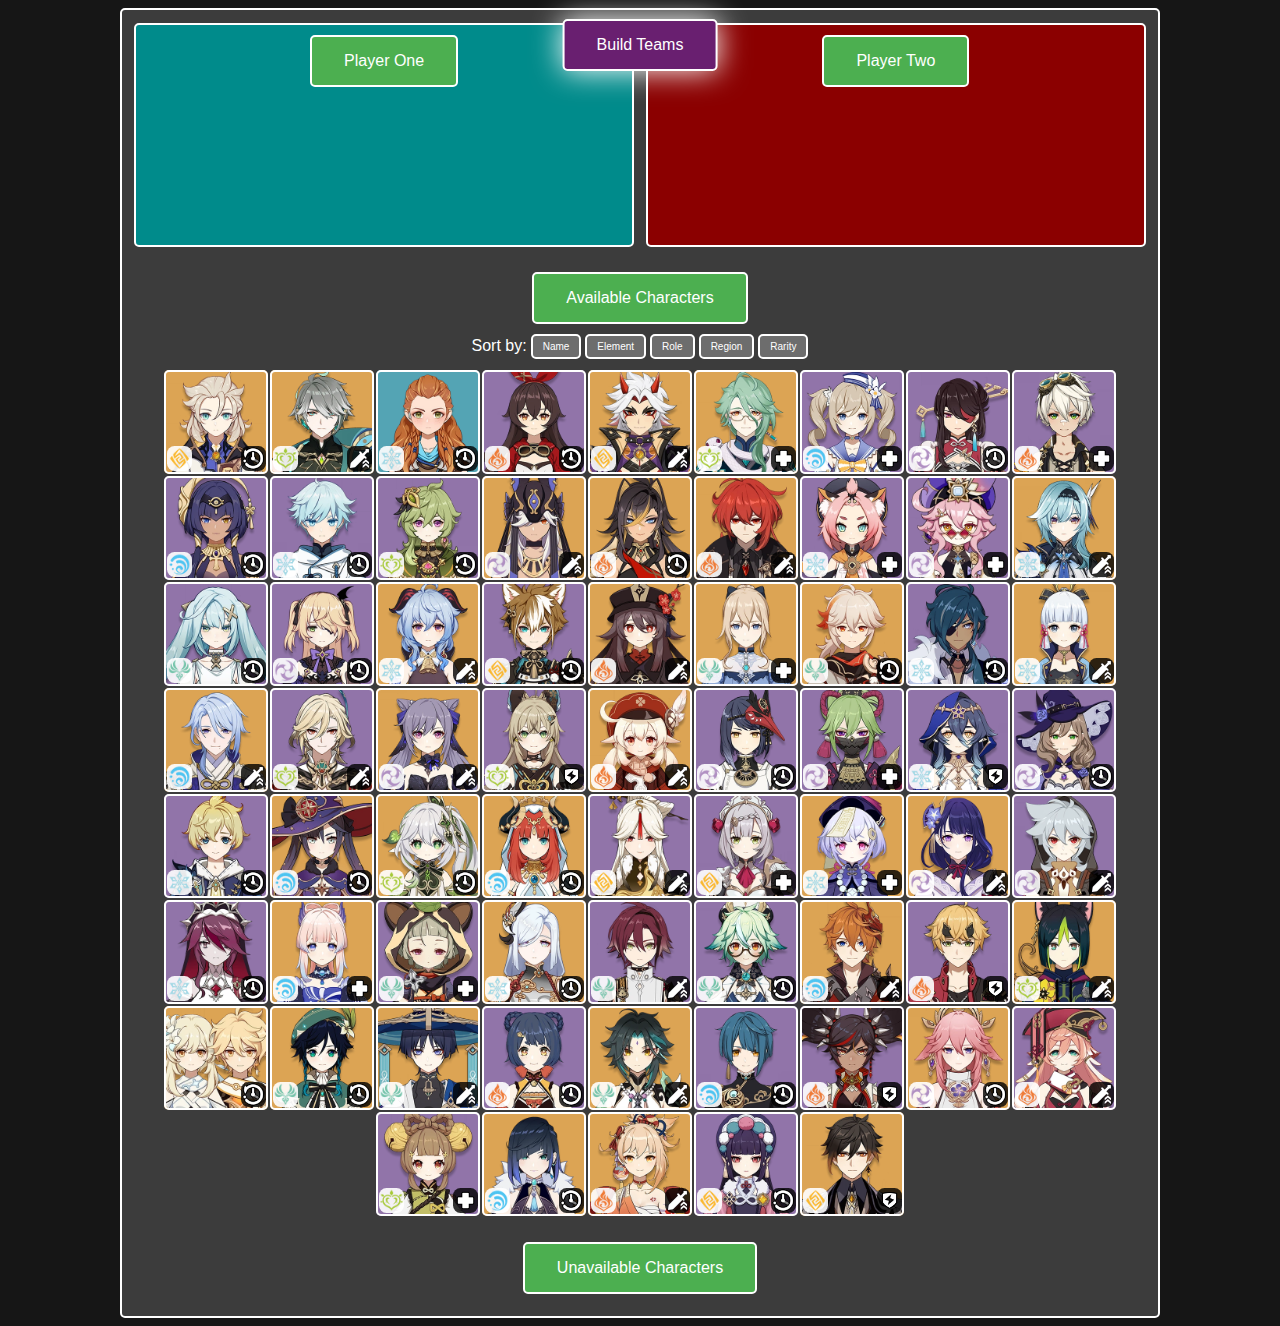
==== index.html @ ef7fba89 "rarity sort + reverse sort" ====
<html>
<head>
    <title>Genshin Impact Character Draft</title>
    <link type="text/css" rel="stylesheet" href="resource/style.css">
</head>
<body>
    <div class="draft-frame">
        <button id="goto-abyss" class="draft-button top-button disabled-button">Build Teams</button>
        <div class="draft-window">
            <div id="window-p1" class="draft-selected player-1-window">
                <button id="button-p1" class="draft-button">Player One</button>
                <div id="character-pool-p1" class="character-window drag-sort-enable"></div>
            </div>
            <div id="window-p2" class="draft-selected player-2-window">
                <button id="button-p2" class="draft-button">Player Two</button>
                <div id="character-pool-p2" class="character-window drag-sort-enable"></div>
            </div>
        </div>
        <div class="character-pool-frame">
            <button id="button-avail" class="draft-button">Available Characters</button>
            <div id="sort-options" class="sort-options">
                <span id="sort-text" class="sort-label">Sort by: </span>
                <button id="sort-by-name" class="sort-button">Name</button>
                <button id="sort-by-element" class="sort-button">Element</button>
                <button id="sort-by-role" class="sort-button">Role</button>
                <button id="sort-by-region" class="sort-button">Region</button>
                <button id="sort-by-star_rarity" class="sort-button">Rarity</button>
                
            </div>
            <div id="character-pool-available" class="character-window drag-sort-enable">
                <!-- all character portraits get populated here -->
            </div>
        </div>
        <div class="character-pool-frame">
            <button id="button-unavail" class="draft-button">Unavailable Characters</button>
            <div id="character-pool-unavailable" class="character-window drag-sort-enable">

            </div>
        </div>
    </div>

    <script src="resource/drag.js"></script>
    <script src="resource/draft.js"></script>
</body>
</html>
---- resource/style.css ----
body {
    background-color: rgb(22, 22, 22)
}

.draft-frame {
    width: 80%;
    background-color: rgb(60, 60, 60);
    margin: auto;
    border: 2px solid rgb(255, 255, 255);
    border-radius: 5px;
    padding: 1%;
}

.draft-window {
    color: white;
    min-height: 200px;
    text-align: center;
    width: 100%;
    display: flex;
    flex-direction: row;
    flex-wrap: wrap;
    align-items: center;
    justify-content: space-between;
}

.draft-selected {
    display: inline-block;
    vertical-align: top;
    border: 2px solid white;
    border-radius: 5px;
    width: 49%;
    min-height: 200px;
    padding-top: 10px;
    padding-bottom: 10px;
}

/*
.draft-selected > .character-window > .character-icon:first-child {
    box-shadow: 0 0 30px white;
}
*/

.character-pool-frame > button {
    margin-bottom: 10px;
}

.draft-selected > button {
    margin-bottom: 10px;
}

.player-1-window {
    background-color: darkcyan
}

.player-2-window {
    background-color: darkred
}

.character-pool-frame {
    text-align: center;
    color: white;
    padding-top: 25px;
}

.character-window {
    display: flex;
    flex-direction: row;
    flex-wrap: wrap;
    align-items: center;
    justify-content: center;
}

.character-icon {
    border-radius: 5px;
    margin: 1px;
    transition-duration: 0.4s;
}

.character-icon:hover {
    box-shadow: 0 0 30px white;
}

.character-icon > img.char-icon {
    border-radius: 5px;
    border: 2px solid white;
    width: 100px;
    height: auto;
}

.character-icon > img.element-icon {
    position: relative;
    margin-right: -25px;
    height: auto;
    width: 25px;
    border-radius: 30%;
    background-color: rgba(255,255,255,0.9);
    left: -101px;
    bottom: 3px;
    z-index: 1;
}

.character-icon > img.role-icon {
    position: relative;
    margin-right: -25px;
    height: auto;
    width: 25px;
    border-radius: 30%;
    background-color: rgba(0,0,0,0.8);
    left: -27px;
    bottom: 3px;
    z-index: 1;
}

.character-icon.five-star {
    background-color: #dca454
}

.character-icon.four-star {
    background-color: #9174a9
}

.character-icon.three-star {
    background-color: #54a4b4 
}

.draft-button {
    background-color: #4caf50;
    border: 2px solid white;
    border-radius: 5px;
    color: white;
    padding: 15px 32px;
    text-align: center;
    text-decoration: none;
    display: inline-block;
    font-size: 16px;

    transition-duration: 0.4s;
}

.draft-button:hover {
    background-color: white;
    color: black;
    border: 2px solid #4caf50;
}

.draft-button.active {
    background-color: white;
    color: black;
    box-shadow: 0 0 20px white;
}

.top-button {
    position: absolute;
    top: 5%;
    left: 50%;
    transform: translate(-50%, -50%);
    background-color:rgb(105, 31, 112);
    box-shadow: 0 0 30px white;
}

.top-button:hover {
    border: 2px solid rgb(105, 31, 112);
}

.drag-sort-active {
    opacity: 0.3;
}

.sort-options {
    margin-bottom: 10px;
    display: flex;
    flex-direction: row;
    justify-content: center;
    align-items: center;
}
.sort-options > * {
    margin-left: 2px;
    margin-right: 2px;
}

.sort-label {
    font-family: sans-serif;
}

.sort-button {
    background-color: #6d6d6d;
    border: 2px solid white;
    border-radius: 5px;
    color: white;
    padding: 5px 10px;
    text-align: center;
    text-decoration: none;
    display: inline-block;
    font-size: 10px;

    transition-duration: 0.4s;
}

.sort-button:hover {
    background-color: white;
    color: black;
    border: 2px solid #000000;
}
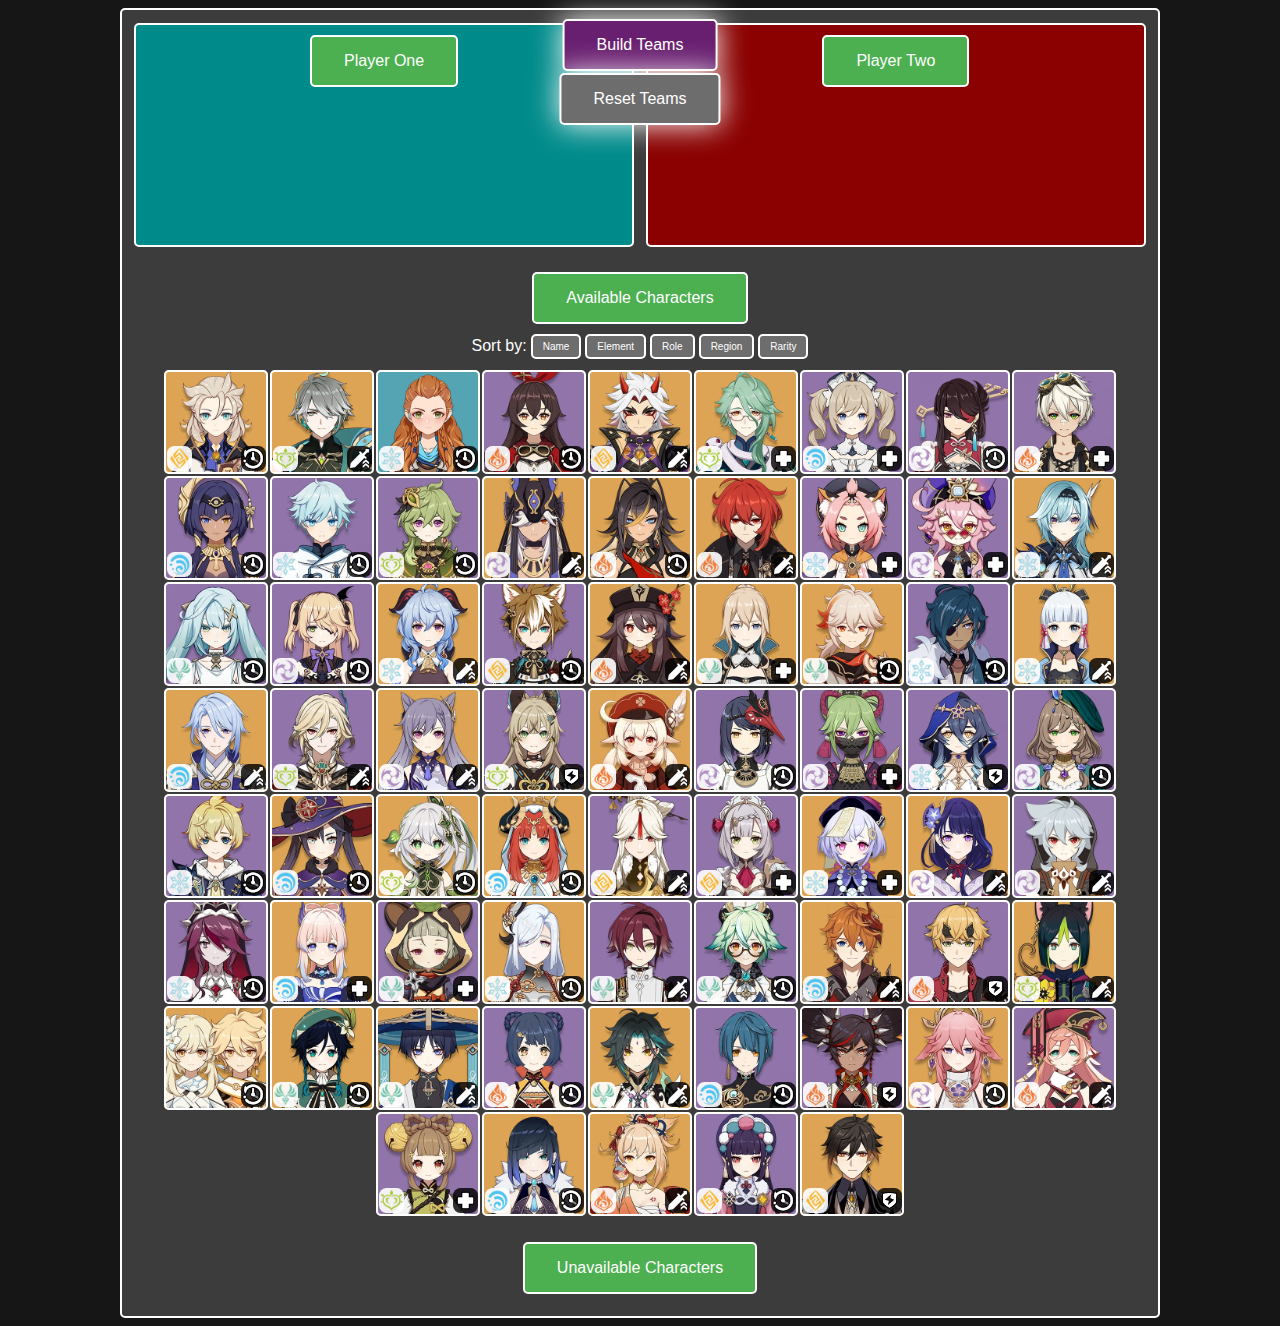
==== commit 6fba6be1: "reset and cookies" ====
--- a/index.html
+++ b/index.html
@@ -6,6 +6,7 @@
 <body>
     <div class="draft-frame">
         <button id="goto-abyss" class="draft-button top-button disabled-button">Build Teams</button>
+        <button id="reset-teams" class="draft-button top-button-2 disabled-button">Reset Teams</button>
         <div class="draft-window">
             <div id="window-p1" class="draft-selected player-1-window">
                 <button id="button-p1" class="draft-button">Player One</button>
@@ -33,7 +34,7 @@
         </div>
         <div class="character-pool-frame">
             <button id="button-unavail" class="draft-button">Unavailable Characters</button>
-            <div id="character-pool-unavailable" class="character-window drag-sort-enable">
+            <div id="character-pool-unavail" class="character-window drag-sort-enable">
 
             </div>
         </div>
--- a/resource/style.css
+++ b/resource/style.css
@@ -162,6 +162,19 @@
     border: 2px solid rgb(105, 31, 112);
 }
 
+.top-button-2 {
+    position: absolute;
+    top: 11%;
+    left: 50%;
+    transform: translate(-50%, -50%);
+    background-color:#6d6d6d;
+    box-shadow: 0 0 30px white;
+}
+
+.top-button-2:hover {
+    border: 2px solid #6d6d6d;
+}
+
 .drag-sort-active {
     opacity: 0.3;
 }
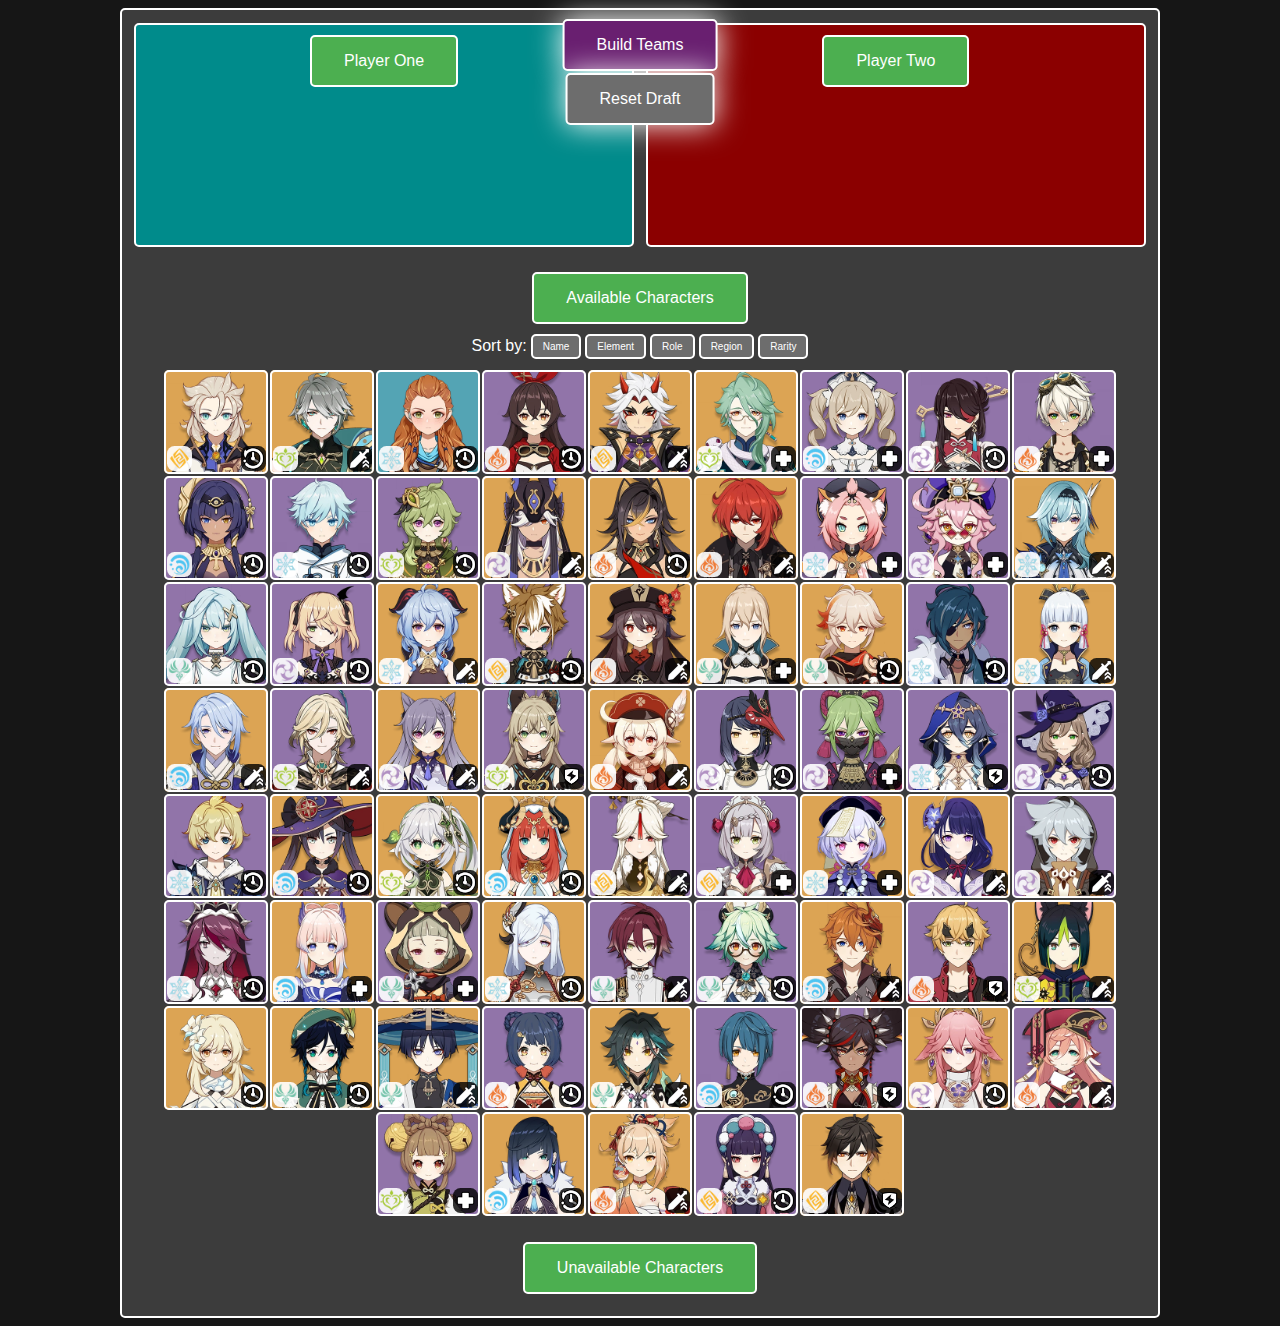
==== commit 5601d0c3: "rename button" ====
--- a/index.html
+++ b/index.html
@@ -6,7 +6,7 @@
 <body>
     <div class="draft-frame">
         <button id="goto-abyss" class="draft-button top-button disabled-button">Build Teams</button>
-        <button id="reset-teams" class="draft-button top-button-2 disabled-button">Reset Teams</button>
+        <button id="reset-teams" class="draft-button top-button-2 disabled-button">Reset Draft</button>
         <div class="draft-window">
             <div id="window-p1" class="draft-selected player-1-window">
                 <button id="button-p1" class="draft-button">Player One</button>
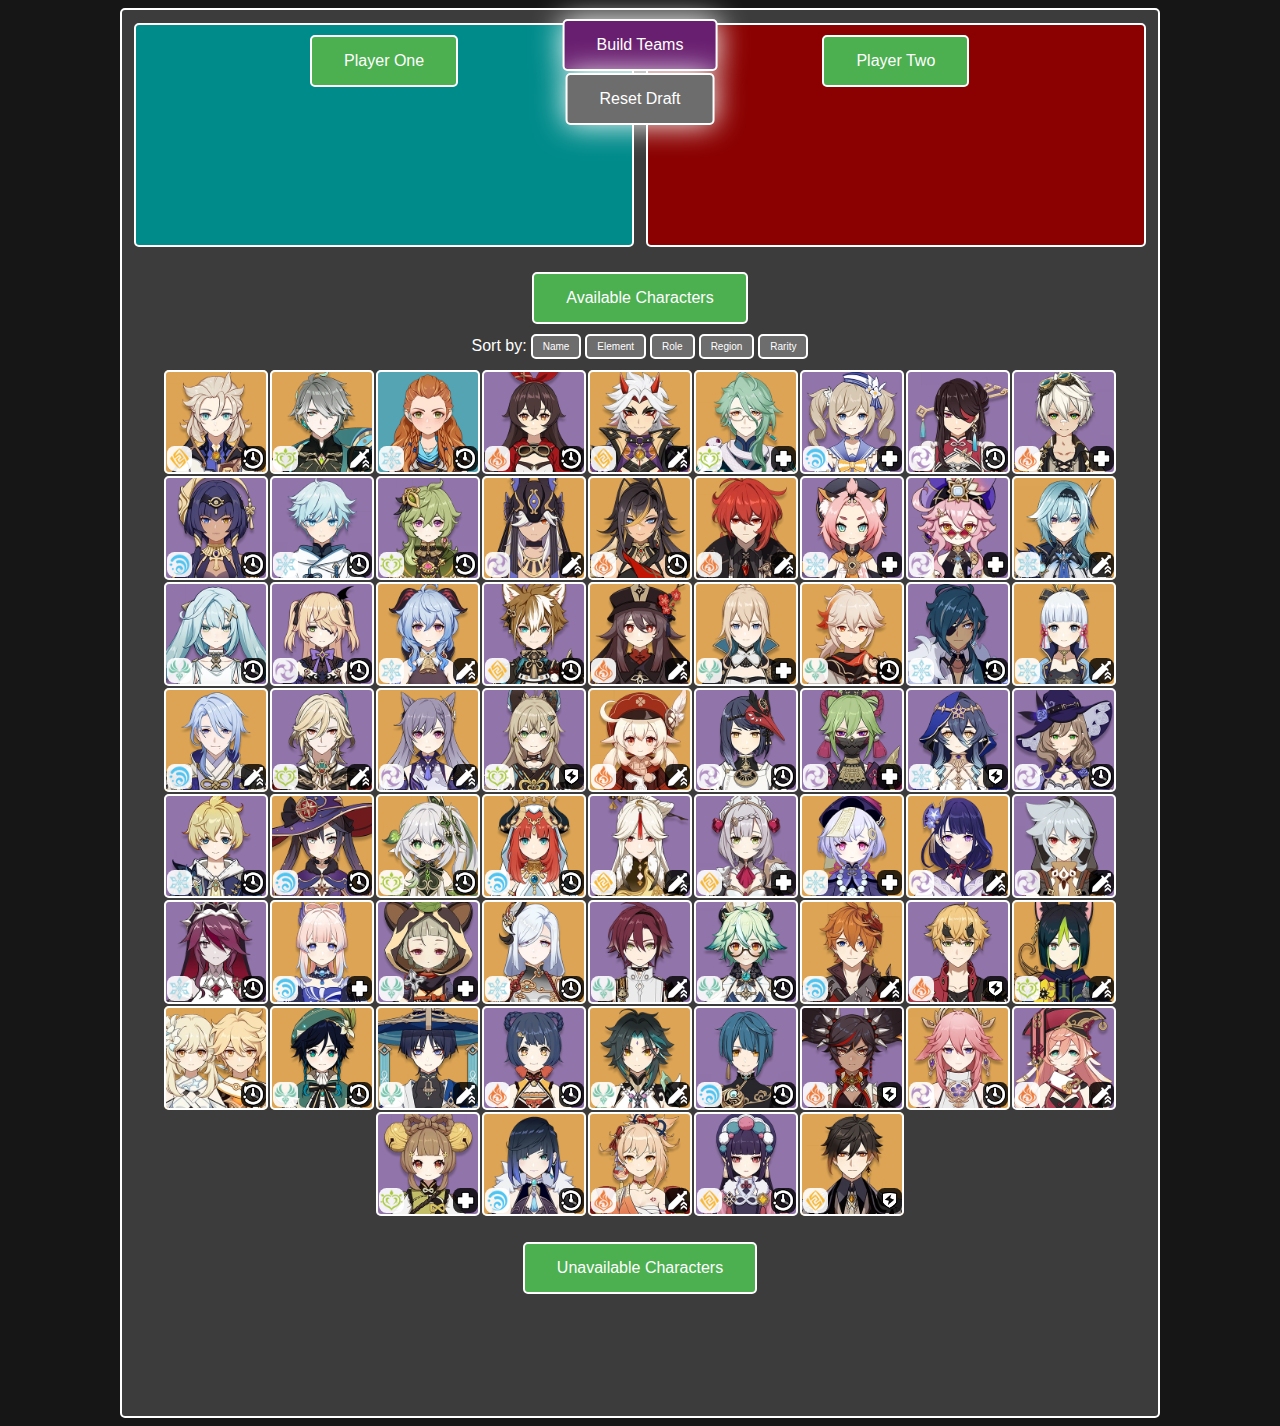
==== commit 13ca8617: "drag between divs, abyss team highlights, better styles" ====
--- a/index.html
+++ b/index.html
@@ -10,11 +10,11 @@
         <div class="draft-window">
             <div id="window-p1" class="draft-selected player-1-window">
                 <button id="button-p1" class="draft-button">Player One</button>
-                <div id="character-pool-p1" class="character-window drag-sort-enable"></div>
+                <div id="character-pool-p1" class="character-window drag-sort-enable drag-between-enable"></div>
             </div>
             <div id="window-p2" class="draft-selected player-2-window">
                 <button id="button-p2" class="draft-button">Player Two</button>
-                <div id="character-pool-p2" class="character-window drag-sort-enable"></div>
+                <div id="character-pool-p2" class="character-window drag-sort-enable drag-between-enable"></div>
             </div>
         </div>
         <div class="character-pool-frame">
@@ -28,13 +28,13 @@
                 <button id="sort-by-star_rarity" class="sort-button">Rarity</button>
                 
             </div>
-            <div id="character-pool-available" class="character-window drag-sort-enable">
+            <div id="character-pool-available" class="character-window drag-sort-enable drag-between-enable">
                 <!-- all character portraits get populated here -->
             </div>
         </div>
         <div class="character-pool-frame">
             <button id="button-unavail" class="draft-button">Unavailable Characters</button>
-            <div id="character-pool-unavail" class="character-window drag-sort-enable">
+            <div id="character-pool-unavail" class="character-window drag-sort-enable drag-between-enable">
 
             </div>
         </div>
--- a/resource/style.css
+++ b/resource/style.css
@@ -63,6 +63,9 @@
 }
 
 .character-window {
+    min-height: 100px;
+    margin-left: auto;
+    margin-right: auto;
     display: flex;
     flex-direction: row;
     flex-wrap: wrap;
@@ -73,11 +76,12 @@
 .character-icon {
     border-radius: 5px;
     margin: 1px;
-    transition-duration: 0.4s;
+    transition-duration: 0.3s;
+    position: relative;
 }
 
 .character-icon:hover {
-    box-shadow: 0 0 30px white;
+    box-shadow: 0px 0px 30px 0px white inset;
 }
 
 .character-icon > img.char-icon {
@@ -85,6 +89,7 @@
     border: 2px solid white;
     width: 100px;
     height: auto;
+    pointer-events: none;
 }
 
 .character-icon > img.element-icon {
@@ -97,6 +102,7 @@
     left: -101px;
     bottom: 3px;
     z-index: 1;
+    pointer-events: none;
 }
 
 .character-icon > img.role-icon {
@@ -109,6 +115,7 @@
     left: -27px;
     bottom: 3px;
     z-index: 1;
+    pointer-events: none;
 }
 
 .character-icon.five-star {
@@ -151,6 +158,7 @@
 
 .top-button {
     position: absolute;
+    z-index: 5;
     top: 5%;
     left: 50%;
     transform: translate(-50%, -50%);
@@ -164,6 +172,7 @@
 
 .top-button-2 {
     position: absolute;
+    z-index: 5;
     top: 11%;
     left: 50%;
     transform: translate(-50%, -50%);
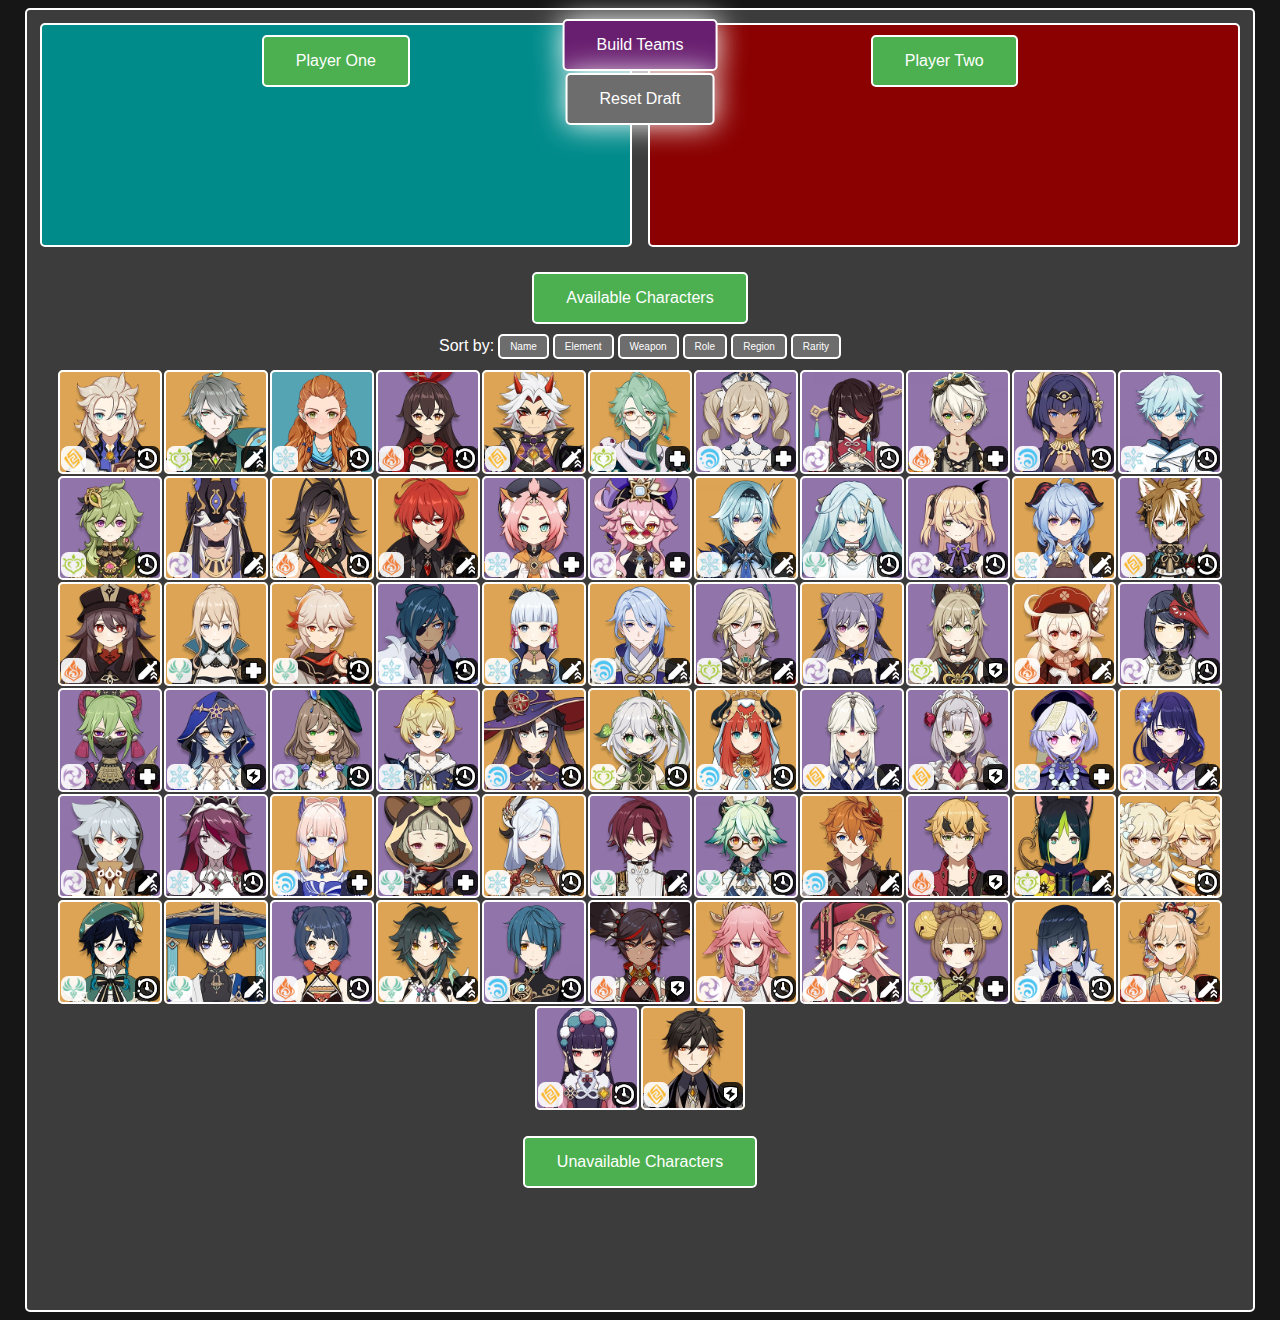
==== commit 14b29b67: "restrictions" ====
--- a/index.html
+++ b/index.html
@@ -23,6 +23,7 @@
                 <span id="sort-text" class="sort-label">Sort by: </span>
                 <button id="sort-by-name" class="sort-button">Name</button>
                 <button id="sort-by-element" class="sort-button">Element</button>
+                <button id="sort-by-weapon" class="sort-button">Weapon</button>
                 <button id="sort-by-role" class="sort-button">Role</button>
                 <button id="sort-by-region" class="sort-button">Region</button>
                 <button id="sort-by-star_rarity" class="sort-button">Rarity</button>
--- a/resource/style.css
+++ b/resource/style.css
@@ -3,7 +3,7 @@
 }
 
 .draft-frame {
-    width: 80%;
+    width: 95%;
     background-color: rgb(60, 60, 60);
     margin: auto;
     border: 2px solid rgb(255, 255, 255);
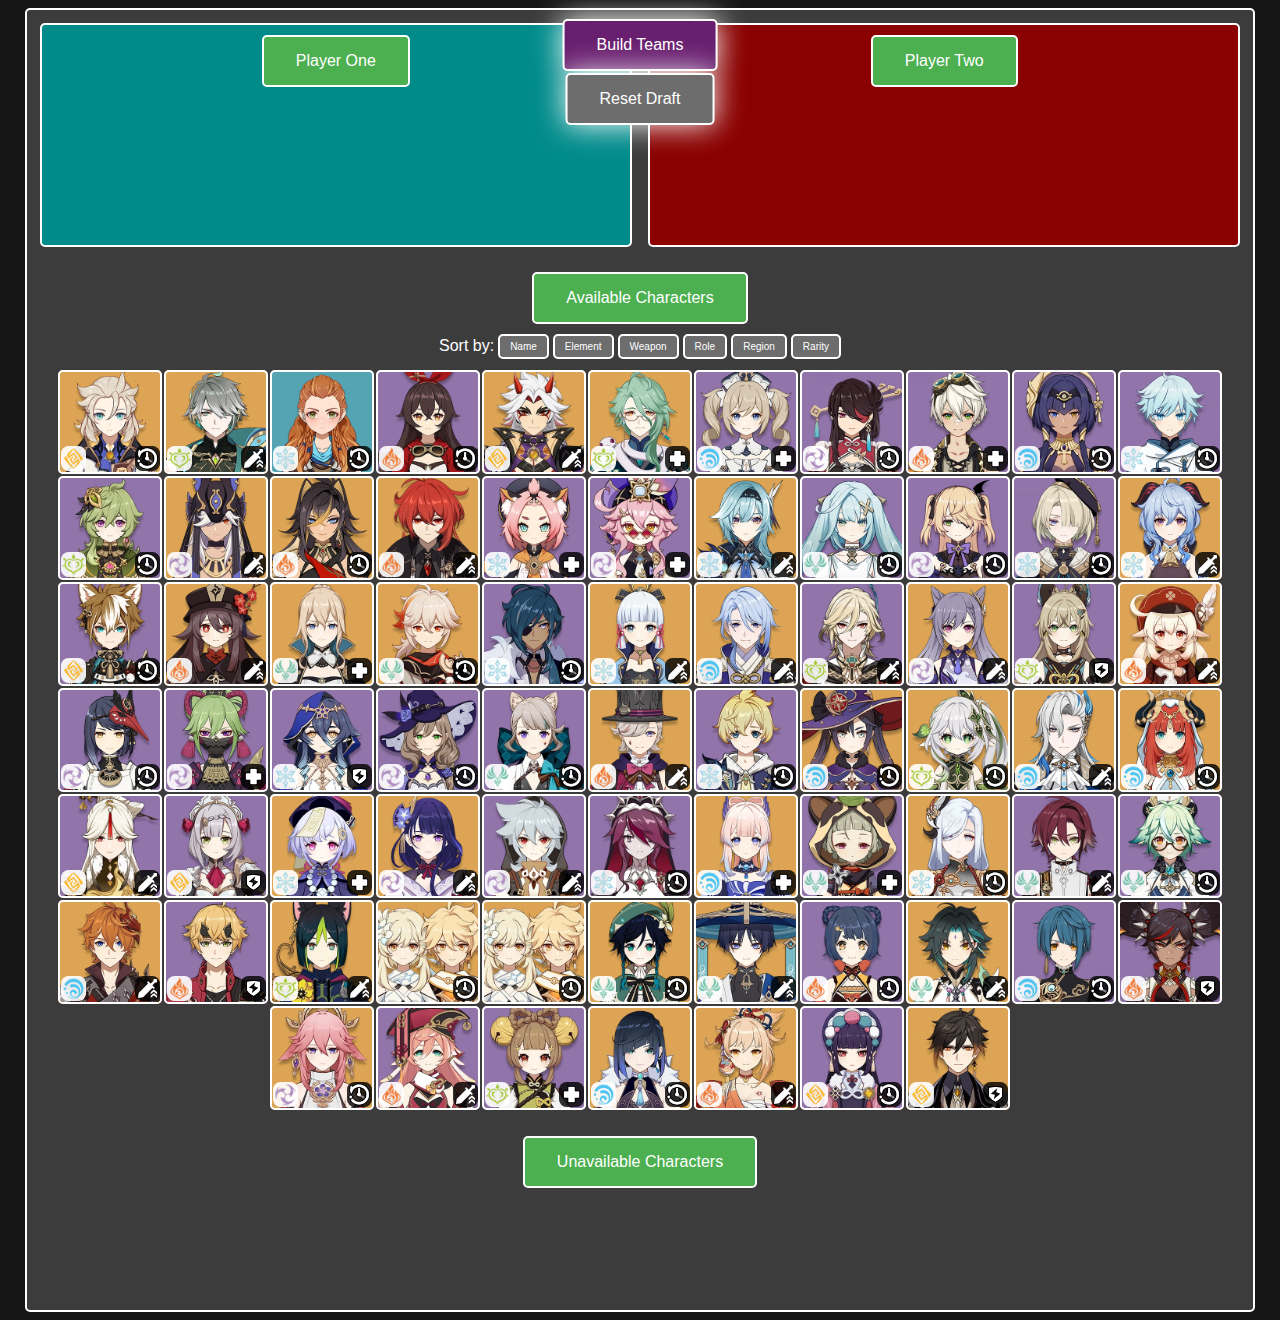
==== commit 230a6ee1: "div title for mouseover" ====
--- a/index.html
+++ b/index.html
@@ -41,6 +41,7 @@
         </div>
     </div>
 
+    <script src="resource/character.js"></script>
     <script src="resource/drag.js"></script>
     <script src="resource/draft.js"></script>
 </body>
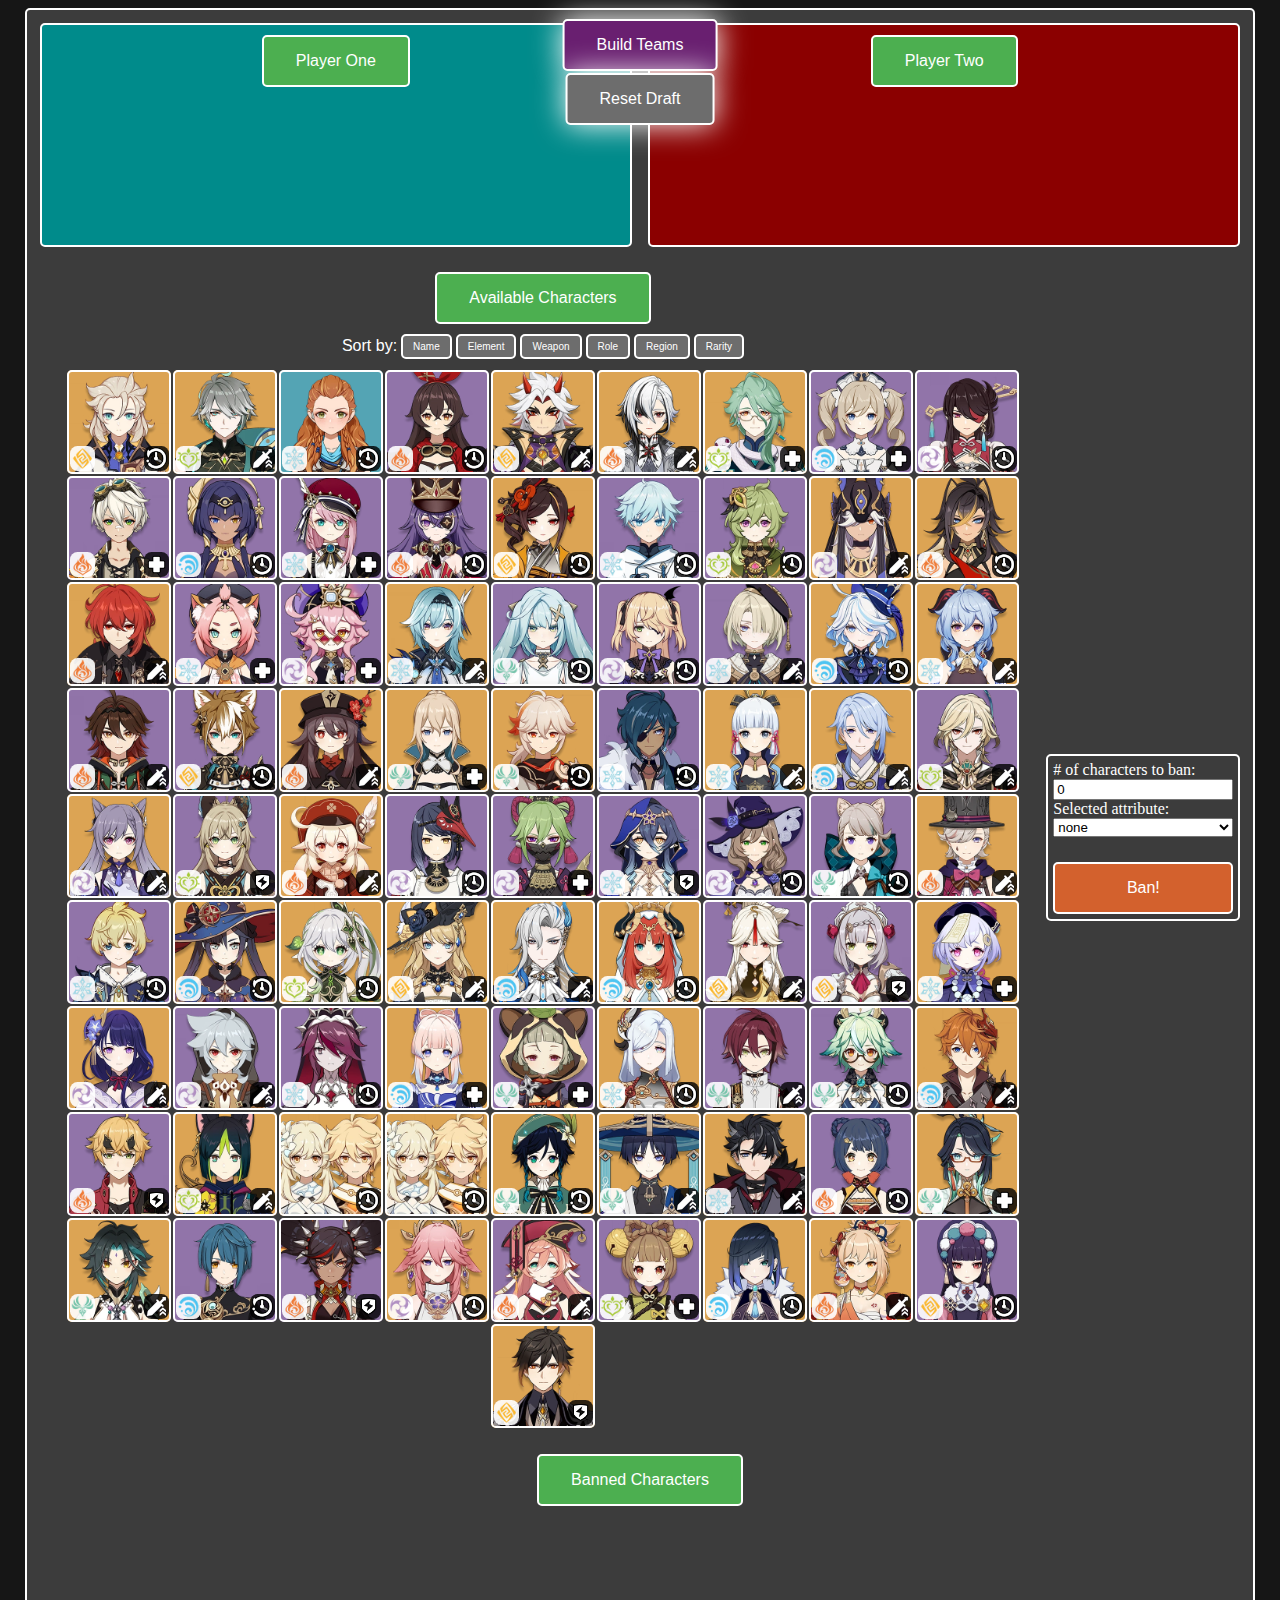
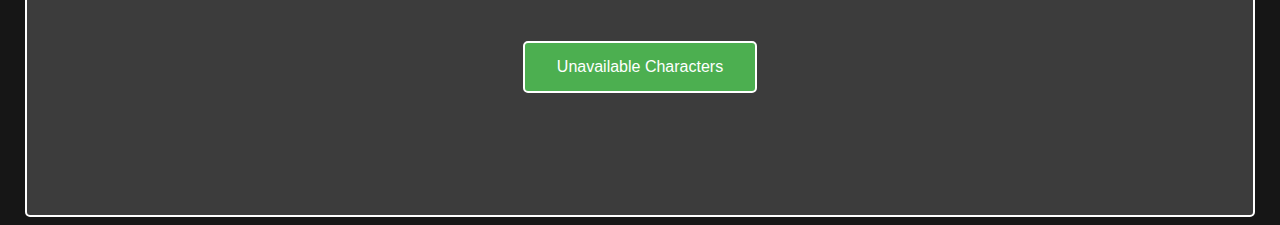
==== commit e4122e3c: "random bans for draft" ====
--- a/index.html
+++ b/index.html
@@ -17,20 +17,48 @@
                 <div id="character-pool-p2" class="character-window drag-sort-enable drag-between-enable"></div>
             </div>
         </div>
+        <div class="character-available-frame">
+            <div class="empty-div"></div>
+            <div class="character-pool-frame">
+                <button id="button-avail" class="draft-button">Available Characters</button>
+                <div id="sort-options" class="sort-options">
+                    <span id="sort-text" class="sort-label">Sort by: </span>
+                    <button id="sort-by-name" class="sort-button">Name</button>
+                    <button id="sort-by-element" class="sort-button">Element</button>
+                    <button id="sort-by-weapon" class="sort-button">Weapon</button>
+                    <button id="sort-by-role" class="sort-button">Role</button>
+                    <button id="sort-by-region" class="sort-button">Region</button>
+                    <button id="sort-by-star_rarity" class="sort-button">Rarity</button>
+                    
+                </div>
+                <div id="character-pool-available" class="character-window drag-sort-enable drag-between-enable">
+                    <!-- all character portraits get populated here -->
+                </div>
+            </div>
+            <div id="character-ban-form" class="character-ban-form">
+                <div id="character-ban-form-inputs" class="character-ban-form-inputs">
+                    <label for="ban-quantity"># of characters to ban:</label>
+                    <input type="number" min="0" id="ban-quantity" name="ban-quantity" value="0">
+                    <label for="ban-attribute">Selected attribute:</label>
+                    <select id="ban-attribute" name="ban-attribute">
+                        <!-- gets populated from JS -->
+                        <option selected="selected" value="none">none</option>
+                    </select>
+                </div>
+                <div id="character-ban-prompt" class="character-ban-prompt hidden">
+                    Ban <div id="ban-quantity-text">10</div> characters of 
+                    <select id="ban-value" name="ban-value">
+                        <option selected="selected" value="each">each</option>
+                    </select> <div id="ban-attribute-text">region</div>:
+                </div>
+                <button id="button-ban" class="ban-button">Ban!</button>
+            </div>
+        </div>
+        
         <div class="character-pool-frame">
-            <button id="button-avail" class="draft-button">Available Characters</button>
-            <div id="sort-options" class="sort-options">
-                <span id="sort-text" class="sort-label">Sort by: </span>
-                <button id="sort-by-name" class="sort-button">Name</button>
-                <button id="sort-by-element" class="sort-button">Element</button>
-                <button id="sort-by-weapon" class="sort-button">Weapon</button>
-                <button id="sort-by-role" class="sort-button">Role</button>
-                <button id="sort-by-region" class="sort-button">Region</button>
-                <button id="sort-by-star_rarity" class="sort-button">Rarity</button>
-                
-            </div>
-            <div id="character-pool-available" class="character-window drag-sort-enable drag-between-enable">
-                <!-- all character portraits get populated here -->
+            <button id="button-banned" class="draft-button">Banned Characters</button>
+            <div id="character-pool-banned" class="character-window drag-sort-enable drag-between-enable">
+
             </div>
         </div>
         <div class="character-pool-frame">
--- a/resource/style.css
+++ b/resource/style.css
@@ -21,6 +21,77 @@
     flex-wrap: wrap;
     align-items: center;
     justify-content: space-between;
+}
+
+.character-available-frame {
+    margin: auto;
+    display: flex;
+    flex-direction: row;
+    justify-content: space-between;
+}
+
+.character-ban-form {
+    margin-top: auto;
+    margin-bottom: auto;
+    display: flex;
+    min-width: 15%;
+    max-width: 15%;
+    flex-direction: column;
+    justify-content: center;
+    vertical-align: center;
+    border: 2px solid white;
+    border-radius: 5px;
+    padding: 5px;
+    color: white;
+}
+
+.character-ban-form-inputs {
+    display: flex;
+    flex-direction: column;
+    margin-bottom: 25px;
+    width: 100%;
+}
+
+.character-ban-form-inputs > * {
+    width: 100%;
+}
+
+.character-ban-prompt {
+    margin-bottom: 25px;
+    display: inline;
+}
+
+.character-ban-prompt > * {
+    display: inline;
+}
+
+.character-ban-prompt.hidden {
+    display: none;
+}
+
+.character-ban-form-inputs {
+    display: inline-block;
+    flex-direction: column;
+}
+
+.ban-button {
+    background-color: #d3612d;
+    border: 2px solid white;
+    border-radius: 5px;
+    color: white;
+    padding: 15px 32px;
+    text-align: center;
+    text-decoration: none;
+    display: inline-block;
+    font-size: 16px;
+
+    transition-duration: 0.4s;
+}
+
+.ban-button:hover {
+    background-color: white;
+    color: black;
+    border: 2px solid #d3612d;
 }
 
 .draft-selected {
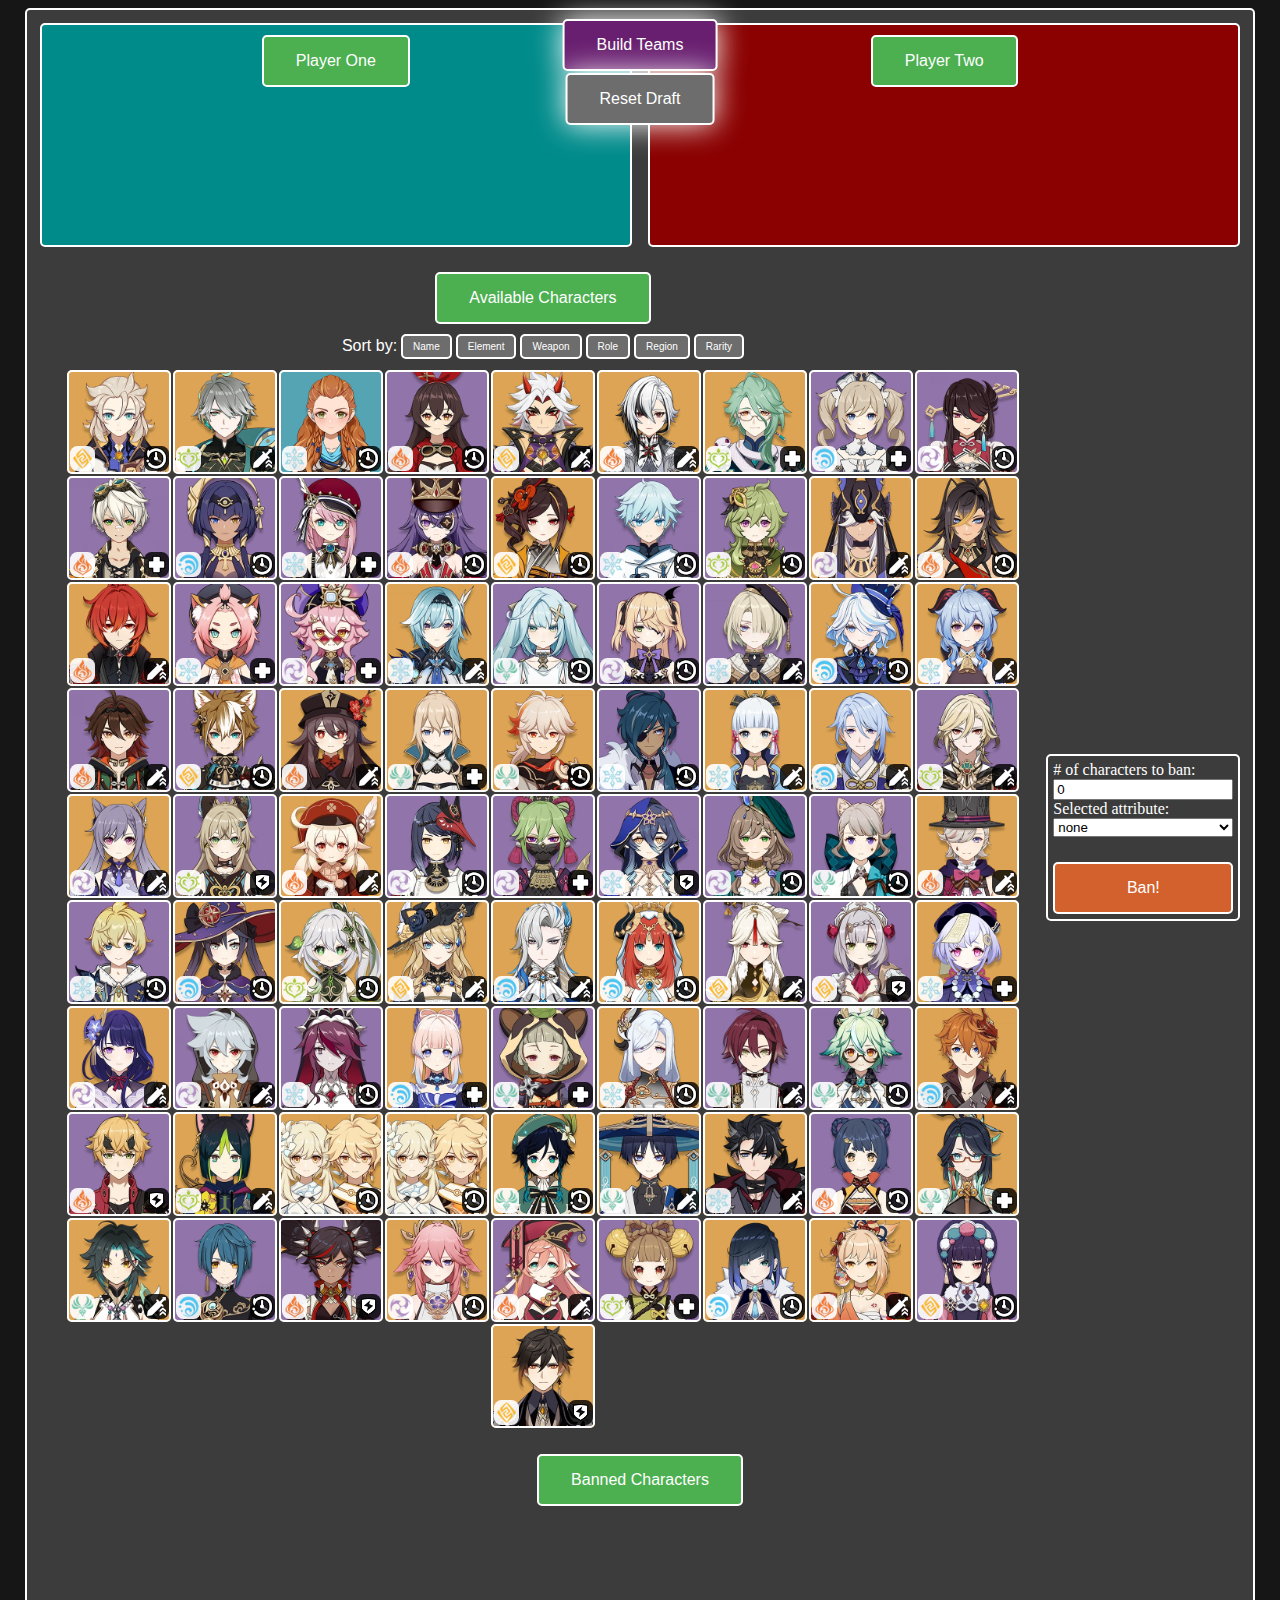
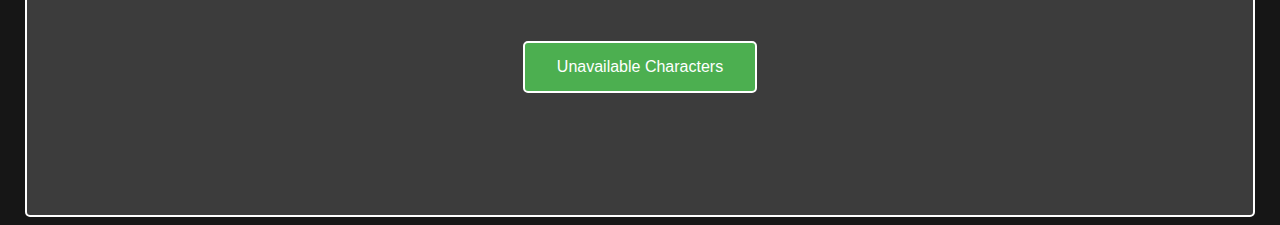
==== commit aff54ed2: "exclusion option" ====
--- a/index.html
+++ b/index.html
@@ -51,6 +51,14 @@
                         <option selected="selected" value="each">each</option>
                     </select> <div id="ban-attribute-text">region</div>:
                 </div>
+                <div id="character-ban-exclude-prompt" class="character-ban-prompt hidden">
+                    <input type="checkbox" id="ban-exclude" name="ban-exclude" value="exclude">
+                    <label for="ban-exclude">Exclude </label>
+                    <select id="ban-exclude-attribute" name="ban-exclude-attribute">
+                        <!-- gets populated from JS -->
+                        <option selected="selected" value="none">none</option>
+                    </select>?
+                </div>
                 <button id="button-ban" class="ban-button">Ban!</button>
             </div>
         </div>
